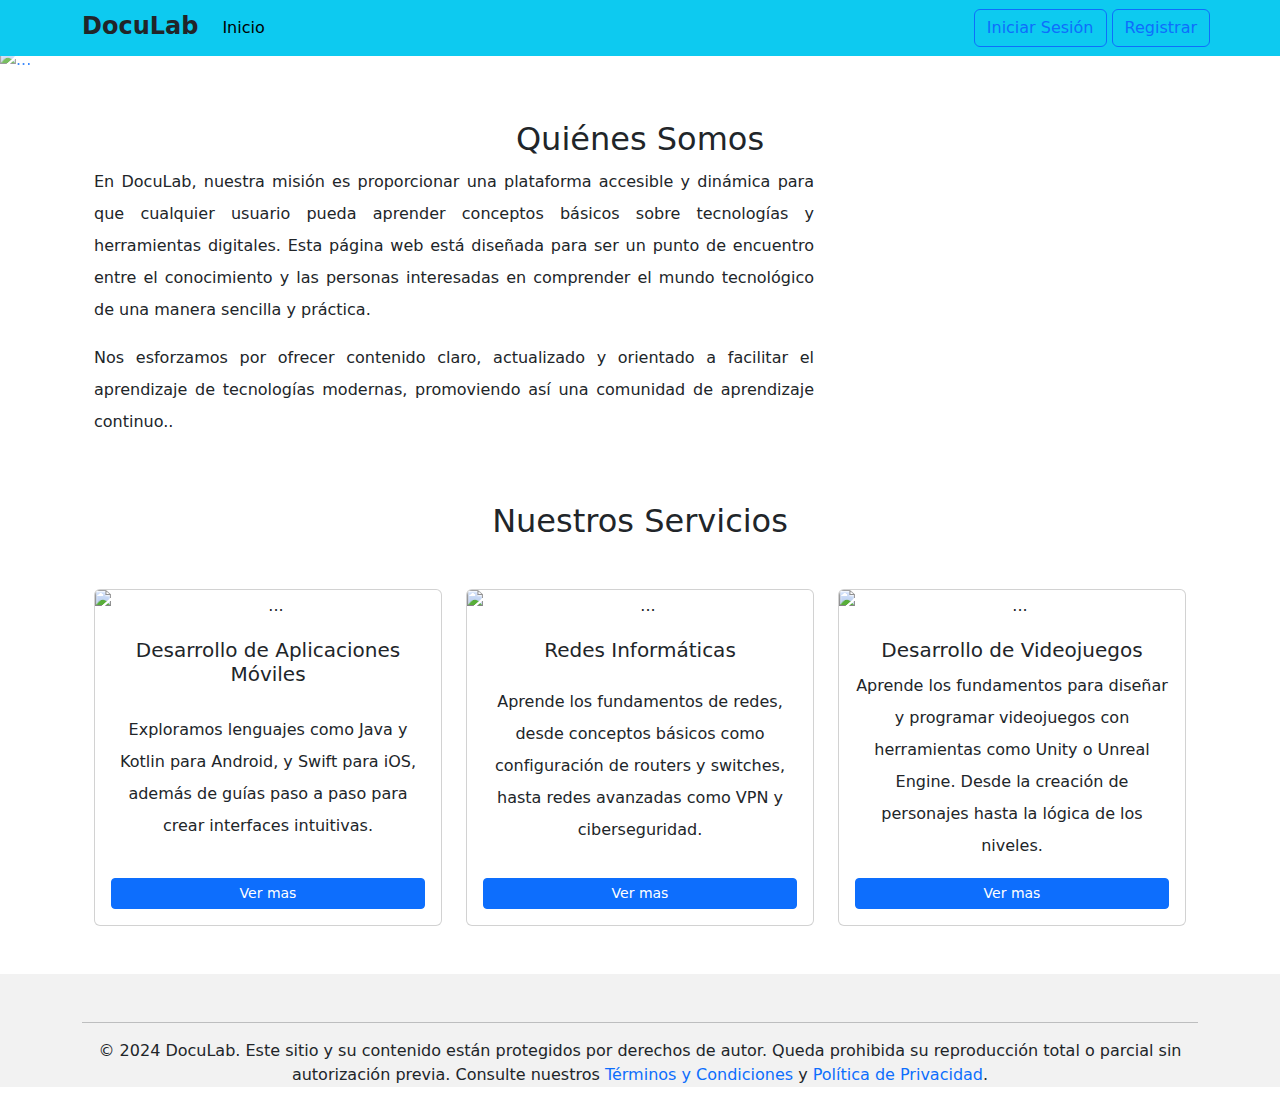
==== index.html @ 52396a1c "add icons" ====
<!doctype html>
<html lang="es">

<head>
    <meta charset="utf-8">
    <meta name="viewport" content="width=device-width, initial-scale=1">
    <title></title>
    <link rel="shortcut icon" href="svg/Dsvg.svg" type="image/x-icon">
    <link rel="stylesheet" href="https://cdnjs.cloudflare.com/ajax/libs/font-awesome/6.7.1/css/all.min.css"
        integrity="sha512-5Hs3dF2AEPkpNAR7UiOHba+lRSJNeM2ECkwxUIxC1Q/FLycGTbNapWXB4tP889k5T5Ju8fs4b1P5z/iB4nMfSQ=="
        crossorigin="anonymous" referrerpolicy="no-referrer" />
    <link rel="stylesheet" href="css/bootstrap.min.css">
    <script src="js/bootstrap.bundle.min.js"></script>
</head>
<style>
    a{
        text-decoration: none;
    }

    .nosotros {
        text-align: justify;
        line-height: 2em;
    }

    .card {
        display: flex;
        flex-direction: column;
        justify-content: space-between;
        height: 100%;
    }

    .card-img-top {
        max-height: 200px;
        object-fit: cover;
    }

    .card-body {
        flex-grow: 1;
        display: flex;
        flex-direction: column;
        justify-content: space-between;
    }
</style>

<body>
    <header>
        <!-- nav en bootstrap -->
        <div class="container">
            <nav class="navbar navbar-expand-md bg-info fixed-top">
                <div class="container d-flex align-items-center">
                    <button class="navbar-toggler" type="button" data-bs-toggle="offcanvas"
                        data-bs-target="#offcanvasNavbar" aria-controls="offcanvasNavbar"
                        aria-label="Toggle navigation">
                        <span class="navbar-toggler-icon"></span>
                    </button>
                    <div class="offcanvas offcanvas-start" tabindex="-1" id="offcanvasNavbar"
                        aria-labelledby="offcanvasNavbarLabel">
                        <div class="offcanvas-header align-items-center">
                            <h5 class="offcanvas-title" id="offcanvasNavbarLabel">DocuLab</h5>
                            <button type="button" class="btn-close" data-bs-dismiss="offcanvas"
                                aria-label="Close"></button>
                        </div>
                        <div class="offcanvas-body">
                            <a href="/">
                                <div class="d-flex align-items-center text-dark"><span
                                        class="fs-4 fw-semibold d-none d-md-block">DocuLab</span></div>
                            </a>

                            <ul class="navbar-nav justify-content-start flex-grow-1 ms-3 pe-3">
                                <li class="nav-item align-items-center">
                                    <a class="nav-link active" aria-current="page" href="/">Inicio</a>
                                </li>
                            </ul>
                            <div class="col-md-3 d-md-none d-block ">
                                <nav id="navbar-example3" class="h-100 flex-column align-items-stretch pe-4 border-end">
                                </nav>
                            </div>
                        </div>
                    </div>
                    <!-- botones de logeo idea -->
                    <button class="navbar-toggler" type="button" data-bs-toggle="offcanvas"
                        data-bs-target="#reg-offcanvas" aria-controls="reg-offcanvas" aria-label="Toggle navigation">
                        <i class="fa-solid fa-address-card"></i>
                    </button>
                    <div class="offcanvas offcanvas-end" tabindex="-1" id="reg-offcanvas"
                        aria-labelledby="reg-offcanvasLabel">
                        <div class="offcanvas-header">
                            <h5 class="offcanvas-title" id="reg-offcanvasLabel">Autenticación</h5>
                            <button type="button" class="btn-close" data-bs-dismiss="offcanvas"
                                aria-label="Close"></button>
                        </div>
                        <div class="offcanvas-body d-md-flex d-none justify-content-end">
                            <form class="row gap-3 d-md-block d-none" role="register">
                                <button class="col-auto btn btn-outline-primary" type="button"><i
                                        class="fa-solid fa-right-to-bracket"></i> Iniciar Sesión</button>
                                <button class="col-auto btn btn-outline-primary" type="button">Registrar</button>
                            </form>
                        </div>
                        <div class="offcanvas-body row d-flex d-md-none">
                            <form action="" class="d-flex flex-column">
                                <button class="btn btn-outline-primary mb-2" type="button">Iniciar Sesión</button>
                                <button class="btn btn-outline-primary mb-2" type="button">Registrar</button>
                            </form>
                        </div>
                    </div>

                </div>
            </nav>
        </div>
    </header>
    <!--  -->
    <!-- carrusel 1920 500 -->
    <section class="carrusel mt-5">
        <div id="carouselExampleCaptions" class="carousel slide">
            <div class="carousel-indicators">
                <button type="button" data-bs-target="#carouselExampleCaptions" data-bs-slide-to="0" class="active"
                    aria-current="true" aria-label="Slide 1"></button>
                <button type="button" data-bs-target="#carouselExampleCaptions" data-bs-slide-to="1"
                    aria-label="Slide 2"></button>
                <button type="button" data-bs-target="#carouselExampleCaptions" data-bs-slide-to="2"
                    aria-label="Slide 3"></button>
            </div>
            <div class="carousel-inner">
                <div class="carousel-item active" style="max-height: 300px;">
                    <a href="resourse1.html">
                        <img style="opacity: 0.8;"
                            src="https://phoenixnap.com/glossary/wp-content/uploads/2022/09/what-is-hardware.jpg"
                            class="d-block w-100" alt="...">
                    </a>
                    <div class="carousel-caption d-none d-md-block">
                        <h5 class="fs-5">Hardware</h5>
                        <p>Conceptos e información relevante sobre el hardware. 😲</p>
                    </div>
                </div>
                <div class="carousel-item" style="max-height: 300px;">
                    <a href="resourse1.html">
                        <img style="opacity: 0.8;" src="https://humanidades.com/wp-content/uploads/2017/04/hardware-4-e1566849269137.jpg" class="d-block w-100" alt="...">
                    </a>
                    <div class="carousel-caption d-none d-md-block">
                        <h5>PROGRAMACIÓN</h5>
                        <p>Si puedes imaginarlo puedes programarlo.</p>
                    </div>
                </div>
                <div class="carousel-item" style="max-height: 300px;">
                    <a href="resourse1.html">
                        <img style="opacity: 0.8;" src="https://cdn.diferenciador.com/imagenes/hardware-y-software-og.jpg" class="d-block w-100" alt="...">
                    </a>
                    <div class="carousel-caption d-none d-md-block">
                        <h5>CHATGPT</h5>
                        <p>Tu asistente inteligente para resolver dudas, crear contenido y potenciar tu productividad
                        </p>
                    </div>
                </div>
            </div>
            <button class="carousel-control-prev" type="button" data-bs-target="#carouselExampleCaptions"
                data-bs-slide="prev">
                <span class="carousel-control-prev-icon" aria-hidden="true"></span>
                <span class="visually-hidden">Previous</span>
            </button>
            <button class="carousel-control-next" type="button" data-bs-target="#carouselExampleCaptions"
                data-bs-slide="next">
                <span class="carousel-control-next-icon" aria-hidden="true"></span>
                <span class="visually-hidden">Next</span>
            </button>
        </div>
    </section>
    <div class="container">
        <section class="nosotros mt-5">
            <h2 class="text-center">Quiénes Somos</h2>
            <div class="container">
                <div class="row">
                    <div class="col-md-8">
                        <p>En DocuLab, nuestra misión es proporcionar una plataforma accesible y dinámica para que
                            cualquier usuario
                            pueda aprender conceptos básicos sobre tecnologías y herramientas digitales.
                            Esta página web está diseñada para ser un punto de encuentro entre el conocimiento y las
                            personas interesadas en comprender el mundo tecnológico de una manera sencilla y práctica.
                        </p>
                        <p>Nos esforzamos por ofrecer contenido claro, actualizado y orientado a facilitar el
                            aprendizaje de tecnologías
                            modernas, promoviendo así una comunidad de aprendizaje continuo..</p>
                    </div>
                    <div class="col-md-4 d-flex justify-content-center align-items-center my-2">
                        <img class="img-fluid w-50" src="https://encuestas.espe.edu.ec/tmp/assets/46dd5aad/ESPE.png"
                            alt="">
                    </div>
                </div>
            </div>
        </section>

        <section class="nosotros my-5">
            <h2 class="text-center mb-5">Nuestros Servicios</h2>
            <div class="container">
                <div class="row gap-2 gap-md-0">
                    <!-- cards 500-300 tamaño -->
                    <div class="col-md-4 col-12">
                        <div class="card text-center">
                            <img src="https://appmaster.io/api/_files/bLzbyrE3kokyk9p7QthYmA/download/"
                                class="card-img-top" alt="...">
                            <div class="card-body">
                                <h5 class="card-title">Desarrollo de Aplicaciones Móviles</h5>
                                <p class="card-text">Exploramos lenguajes como Java y Kotlin para Android, y
                                    Swift para iOS, además de guías paso a paso para crear interfaces intuitivas.</p>
                                <a href="#" class="btn btn-primary btn-sm ">Ver mas</a>
                            </div>
                        </div>
                    </div>
                    <div class="col-md-4 col-12">
                        <div class="card text-center">
                            <img src="https://is1-ssl.mzstatic.com/image/thumb/Purple221/v4/3d/ac/fe/3dacfe6b-f15c-be16-1153-7be82296046d/AppIcon-0-0-1x_U007emarketing-0-7-0-0-85-220.png/1200x600wa.png"
                                class="card-img-top" alt="...">
                            <div class="card-body">
                                <h5 class="card-title">Redes Informáticas</h5>
                                <p class="card-text">Aprende los fundamentos de redes, desde conceptos básicos como
                                    configuración de routers y switches, hasta redes avanzadas como VPN y
                                    ciberseguridad. </p>
                                <a href="#" class="btn btn-primary btn-sm">Ver mas</a>
                            </div>
                        </div>
                    </div>
                    <div class="col-md-4 col-12">
                        <div class="card text-center">
                            <img src="https://cursosclautic.com/wp-content/uploads/unity-logo.jpg" class="card-img-top"
                                alt="...">
                            <div class="card-body">
                                <h5 class="card-title">Desarrollo de Videojuegos</h5>
                                <p class="card-text">Aprende los fundamentos para diseñar y programar videojuegos con
                                    herramientas
                                    como Unity o Unreal Engine. Desde la creación de personajes hasta la lógica de los
                                    niveles.</p>
                                <a href="#" class="btn btn-primary btn-sm">Ver mas</a>
                            </div>
                        </div>
                    </div>
                </div>
            </div>
        </section>
    </div>

    <footer class="text-center" style="background-color: rgba(0, 0, 0, 0.05);">
        <!-- Grid container -->
        <div class="container pt-4">
            <!-- Section: Social media -->
            <section class="mb-4 d-flex justify-content-center gap-5">
                <!-- Facebook -->
                <div>
                    <a style="color: #3b5998;" href="#!" role="button">
                        <i class="fa-brands fa-facebook"></i>
                    </a>
                </div>
                <!-- Twitter -->
                <div>
                    <a style="color: black;" href="#!" role="button">
                        <i class="fa-brands fa-x-twitter"></i>
                    </a>
                </div>
                <!-- Instagram -->
                <div>
                    <a style="color: #ac2bac;" href="#!" role="button">
                        <i class="fa-brands fa-instagram"></i>
                    </a>
                </div>
            </section>
            <!-- Section: Social media -->
            <hr>
            <!-- Copyright -->
            <div class="text-center px-3">
                <p>&copy; 2024 DocuLab. Este sitio y su contenido están protegidos por derechos de autor. Queda
                    prohibida su reproducción total o parcial sin autorización previa. Consulte nuestros <a
                        href="/terminos-y-condiciones">Términos y Condiciones</a> y <a
                        href="/politica-de-privacidad">Política de Privacidad</a>.</p>
            </div>
            <!-- Copyright -->
        </div>
        <!-- Grid container -->
    </footer>
</body>

</html>
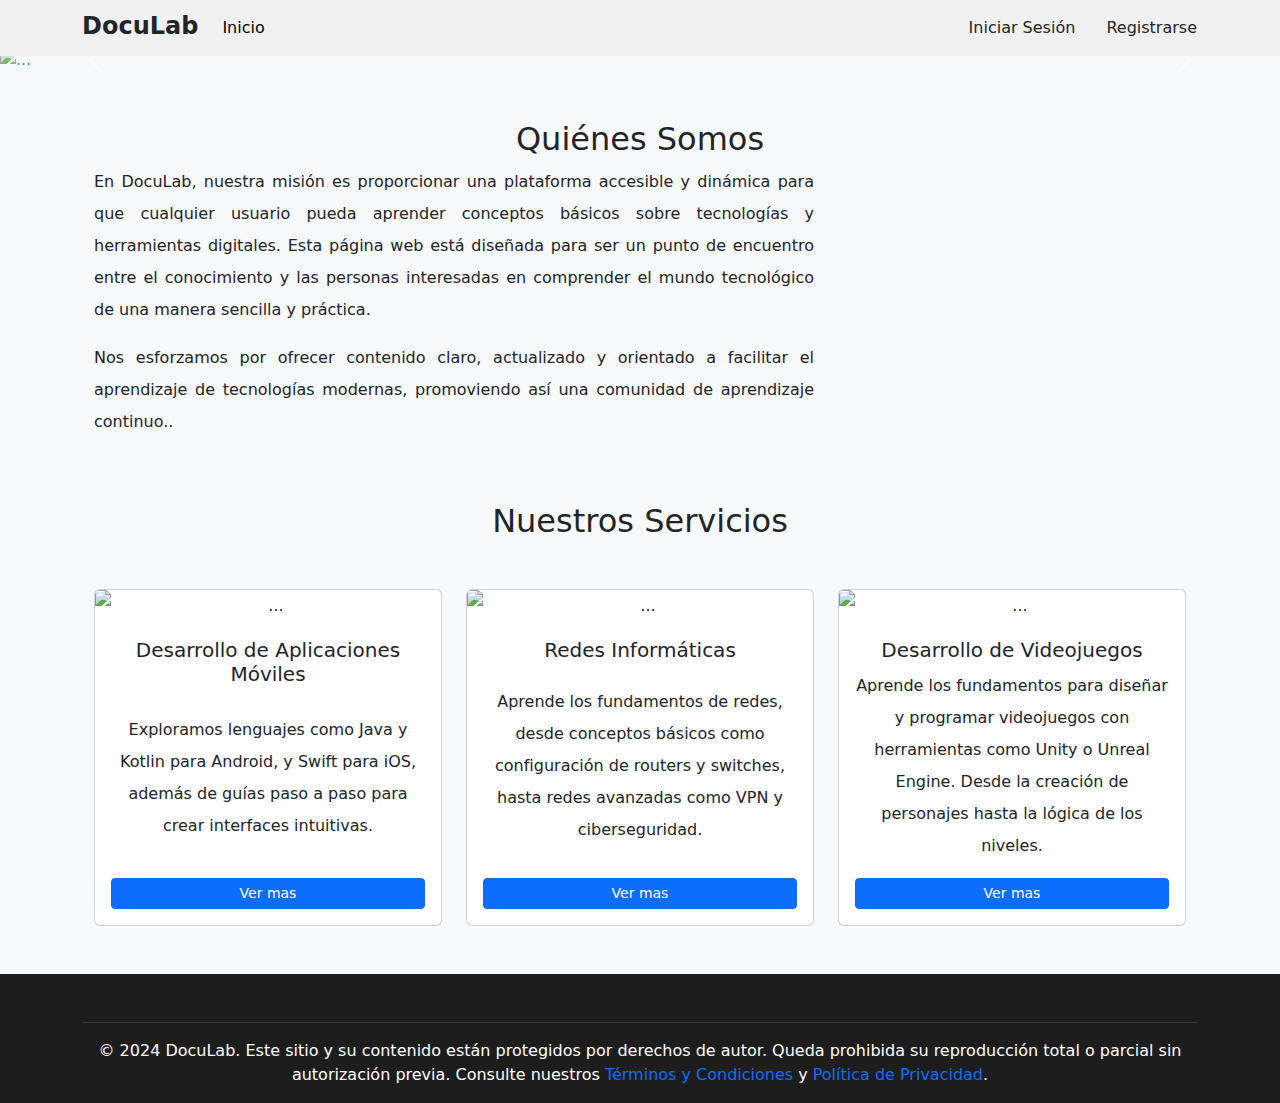
==== commit 7a7eb571: "change colors and icons on index" ====
--- a/index.html
+++ b/index.html
@@ -4,16 +4,18 @@
 <head>
     <meta charset="utf-8">
     <meta name="viewport" content="width=device-width, initial-scale=1">
-    <title></title>
+    <title>DocuLab</title>
     <link rel="shortcut icon" href="svg/Dsvg.svg" type="image/x-icon">
     <link rel="stylesheet" href="https://cdnjs.cloudflare.com/ajax/libs/font-awesome/6.7.1/css/all.min.css"
         integrity="sha512-5Hs3dF2AEPkpNAR7UiOHba+lRSJNeM2ECkwxUIxC1Q/FLycGTbNapWXB4tP889k5T5Ju8fs4b1P5z/iB4nMfSQ=="
         crossorigin="anonymous" referrerpolicy="no-referrer" />
     <link rel="stylesheet" href="css/bootstrap.min.css">
     <script src="js/bootstrap.bundle.min.js"></script>
+    <script src="https://code.jquery.com/jquery-3.7.1.js"
+        integrity="sha256-eKhayi8LEQwp4NKxN+CfCh+3qOVUtJn3QNZ0TciWLP4=" crossorigin="anonymous"></script>
 </head>
 <style>
-    a{
+    a {
         text-decoration: none;
     }
 
@@ -40,13 +42,55 @@
         flex-direction: column;
         justify-content: space-between;
     }
+    .nav-link{
+        color: black;
+    }
+
+    .fondo{
+        background-color: #f0f0f0;
+    }
+
+    .color-btn:hover{
+        background-color: #d1d1d1;
+        color: black;
+    }
 </style>
 
-<body>
+<script>
+    $(document).ready(function () {
+        function isInViewport(element) {
+            const elementTop = $(element).offset().top;
+            const elementBottom = elementTop + $(element).outerHeight();
+            const viewportTop = $(window).scrollTop();
+            const viewportBottom = viewportTop + $(window).height();
+            return elementBottom > viewportTop && elementTop < viewportBottom;
+        }
+
+        function checkVisibility() {
+            $(".card").each(function () {
+                if (isInViewport(this)) {
+                    $(this).stop().fadeIn(500); // Cambia esto por animate si quieres algo más específico
+                } else {
+                    $(this).stop().fadeOut(500);
+                }
+            });
+        }
+
+        // Revisa la visibilidad al hacer scroll o redimensionar
+        $(window).on("scroll resize", checkVisibility);
+
+        // Llama inicialmente para detectar al cargar la página
+        checkVisibility();
+    });
+</script>
+
+<body class="vh-100 d-flex flex-column bg-light">
     <header>
+        
+
         <!-- nav en bootstrap -->
         <div class="container">
-            <nav class="navbar navbar-expand-md bg-info fixed-top">
+            <nav class="navbar navbar-expand-md fondo fixed-top">
                 <div class="container d-flex align-items-center">
                     <button class="navbar-toggler" type="button" data-bs-toggle="offcanvas"
                         data-bs-target="#offcanvasNavbar" aria-controls="offcanvasNavbar"
@@ -91,15 +135,18 @@
                         </div>
                         <div class="offcanvas-body d-md-flex d-none justify-content-end">
                             <form class="row gap-3 d-md-block d-none" role="register">
-                                <button class="col-auto btn btn-outline-primary" type="button"><i
-                                        class="fa-solid fa-right-to-bracket"></i> Iniciar Sesión</button>
-                                <button class="col-auto btn btn-outline-primary" type="button">Registrar</button>
+                                <a href="login.html" class="col-auto btn color-btn">Iniciar Sesión</a>
+                                <a href="register.html" class="col-auto btn color-btn">Registrarse
+                                </a>
                             </form>
                         </div>
                         <div class="offcanvas-body row d-flex d-md-none">
                             <form action="" class="d-flex flex-column">
-                                <button class="btn btn-outline-primary mb-2" type="button">Iniciar Sesión</button>
-                                <button class="btn btn-outline-primary mb-2" type="button">Registrar</button>
+                                <a href="login.html" class="col-auto btn color-btn">Iniciar Sesión
+                                </a>
+                                <a href="register.html" class="col-auto btn color-btn">Registrarse
+                                </a>
+                                  
                             </form>
                         </div>
                     </div>
@@ -134,7 +181,9 @@
                 </div>
                 <div class="carousel-item" style="max-height: 300px;">
                     <a href="resourse1.html">
-                        <img style="opacity: 0.8;" src="https://humanidades.com/wp-content/uploads/2017/04/hardware-4-e1566849269137.jpg" class="d-block w-100" alt="...">
+                        <img style="opacity: 0.8;"
+                            src="https://humanidades.com/wp-content/uploads/2017/04/hardware-4-e1566849269137.jpg"
+                            class="d-block w-100" alt="...">
                     </a>
                     <div class="carousel-caption d-none d-md-block">
                         <h5>PROGRAMACIÓN</h5>
@@ -143,7 +192,9 @@
                 </div>
                 <div class="carousel-item" style="max-height: 300px;">
                     <a href="resourse1.html">
-                        <img style="opacity: 0.8;" src="https://cdn.diferenciador.com/imagenes/hardware-y-software-og.jpg" class="d-block w-100" alt="...">
+                        <img style="opacity: 0.8;"
+                            src="https://cdn.diferenciador.com/imagenes/hardware-y-software-og.jpg"
+                            class="d-block w-100" alt="...">
                     </a>
                     <div class="carousel-caption d-none d-md-block">
                         <h5>CHATGPT</h5>
@@ -237,7 +288,7 @@
         </section>
     </div>
 
-    <footer class="text-center" style="background-color: rgba(0, 0, 0, 0.05);">
+    <footer class="text-center " style="background-color: rgb(30, 29, 29); color:white">
         <!-- Grid container -->
         <div class="container pt-4">
             <!-- Section: Social media -->
@@ -245,35 +296,31 @@
                 <!-- Facebook -->
                 <div>
                     <a style="color: #3b5998;" href="#!" role="button">
-                        <i class="fa-brands fa-facebook"></i>
+                        <i class="fa-brands fa-facebook fa-xl" style="color: #ffffff;"></i>
                     </a>
                 </div>
                 <!-- Twitter -->
                 <div>
                     <a style="color: black;" href="#!" role="button">
-                        <i class="fa-brands fa-x-twitter"></i>
+                        <i class="fa-brands fa-github fa-xl" style="color: #ffffff;"></i>
                     </a>
                 </div>
                 <!-- Instagram -->
                 <div>
                     <a style="color: #ac2bac;" href="#!" role="button">
-                        <i class="fa-brands fa-instagram"></i>
+                        <i class="fa-brands fa-instagram fa-xl" style="color: #ffffff;"></i>
                     </a>
                 </div>
             </section>
             <!-- Section: Social media -->
-            <hr>
+            <hr style="color: gray;">
             <!-- Copyright -->
             <div class="text-center px-3">
-                <p>&copy; 2024 DocuLab. Este sitio y su contenido están protegidos por derechos de autor. Queda
-                    prohibida su reproducción total o parcial sin autorización previa. Consulte nuestros <a
-                        href="/terminos-y-condiciones">Términos y Condiciones</a> y <a
-                        href="/politica-de-privacidad">Política de Privacidad</a>.</p>
+                <p>&copy; 2024 DocuLab. Este sitio y su contenido están protegidos por derechos de autor. Queda prohibida su reproducción total o parcial sin autorización previa. Consulte nuestros <a href="/terminos-y-condiciones">Términos y Condiciones</a> y <a href="/politica-de-privacidad">Política de Privacidad</a>.</p>
             </div>
             <!-- Copyright -->
         </div>
         <!-- Grid container -->
     </footer>
 </body>
-
 </html>